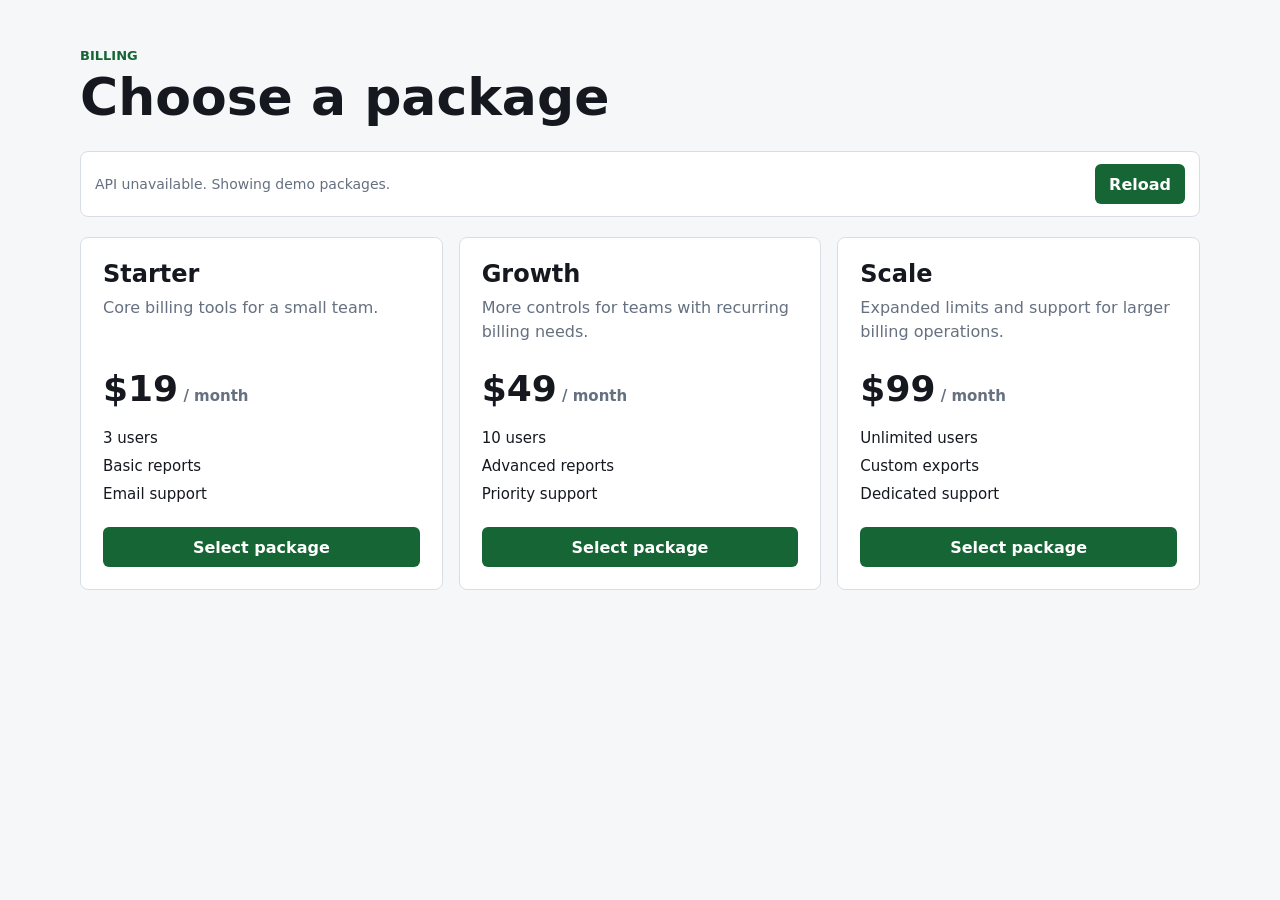
==== index.html @ e71ad71a "fixed issue billing" ====
<!doctype html>
<html lang="en">
  <head>
    <meta charset="utf-8" />
    <meta name="viewport" content="width=device-width, initial-scale=1" />
    <title>Billing Packages</title>
    <link rel="stylesheet" href="./styles.css" />
  </head>
  <body>
    <main class="billing-page">
      <header class="billing-header">
        <p class="eyebrow">Billing</p>
        <h1>Choose a package</h1>
      </header>

      <section class="billing-toolbar" aria-label="Billing controls">
        <span id="statusText">Loading packages...</span>
        <button id="reloadPackages" type="button">Reload</button>
      </section>

      <section id="packageGrid" class="package-grid" aria-live="polite"></section>
    </main>

    <script src="https://code.jquery.com/jquery-3.7.1.min.js"></script>
    <script src="./billing.js"></script>
  </body>
</html>
---- styles.css ----
:root {
  color-scheme: light;
  --bg: #f6f7f9;
  --panel: #ffffff;
  --text: #15191f;
  --muted: #657080;
  --line: #d9dee6;
  --accent: #166534;
  --accent-strong: #0f4f28;
  --danger: #b42318;
}

* {
  box-sizing: border-box;
}

body {
  margin: 0;
  background: var(--bg);
  color: var(--text);
  font-family:
    Inter, ui-sans-serif, system-ui, -apple-system, BlinkMacSystemFont, "Segoe UI",
    sans-serif;
}

.billing-page {
  width: min(1120px, calc(100% - 32px));
  margin: 0 auto;
  padding: 48px 0;
}

.billing-header {
  margin-bottom: 28px;
}

.eyebrow {
  margin: 0 0 8px;
  color: var(--accent);
  font-size: 13px;
  font-weight: 700;
  letter-spacing: 0;
  text-transform: uppercase;
}

h1 {
  margin: 0;
  font-size: clamp(32px, 5vw, 52px);
  line-height: 1;
  letter-spacing: 0;
}

.billing-toolbar {
  display: flex;
  align-items: center;
  justify-content: space-between;
  gap: 16px;
  min-height: 56px;
  margin-bottom: 20px;
  padding: 12px 14px;
  border: 1px solid var(--line);
  border-radius: 8px;
  background: var(--panel);
}

#statusText {
  color: var(--muted);
  font-size: 14px;
}

button {
  min-height: 40px;
  border: 0;
  border-radius: 6px;
  padding: 0 14px;
  background: var(--accent);
  color: #ffffff;
  font: inherit;
  font-weight: 700;
  cursor: pointer;
}

button:hover {
  background: var(--accent-strong);
}

.package-grid {
  display: grid;
  grid-template-columns: repeat(3, minmax(0, 1fr));
  gap: 16px;
}

.package-card,
.state-card {
  border: 1px solid var(--line);
  border-radius: 8px;
  background: var(--panel);
}

.package-card {
  display: flex;
  min-height: 340px;
  flex-direction: column;
  padding: 22px;
}

.package-card h2 {
  margin: 0 0 8px;
  font-size: 24px;
  letter-spacing: 0;
}

.package-description {
  min-height: 48px;
  margin: 0 0 24px;
  color: var(--muted);
  line-height: 1.5;
}

.package-price {
  margin: 0 0 20px;
  font-size: 36px;
  font-weight: 800;
  letter-spacing: 0;
}

.package-price span {
  color: var(--muted);
  font-size: 15px;
  font-weight: 600;
}

.feature-list {
  display: grid;
  gap: 10px;
  margin: 0 0 24px;
  padding: 0;
  list-style: none;
}

.feature-list li {
  color: var(--text);
  font-size: 15px;
}

.package-card button {
  width: 100%;
  margin-top: auto;
}

.state-card {
  grid-column: 1 / -1;
  padding: 28px;
}

.state-card strong {
  display: block;
  margin-bottom: 8px;
}

.state-card p {
  margin: 0;
  color: var(--muted);
}

.state-card.error strong {
  color: var(--danger);
}

@media (max-width: 840px) {
  .package-grid {
    grid-template-columns: 1fr;
  }
}
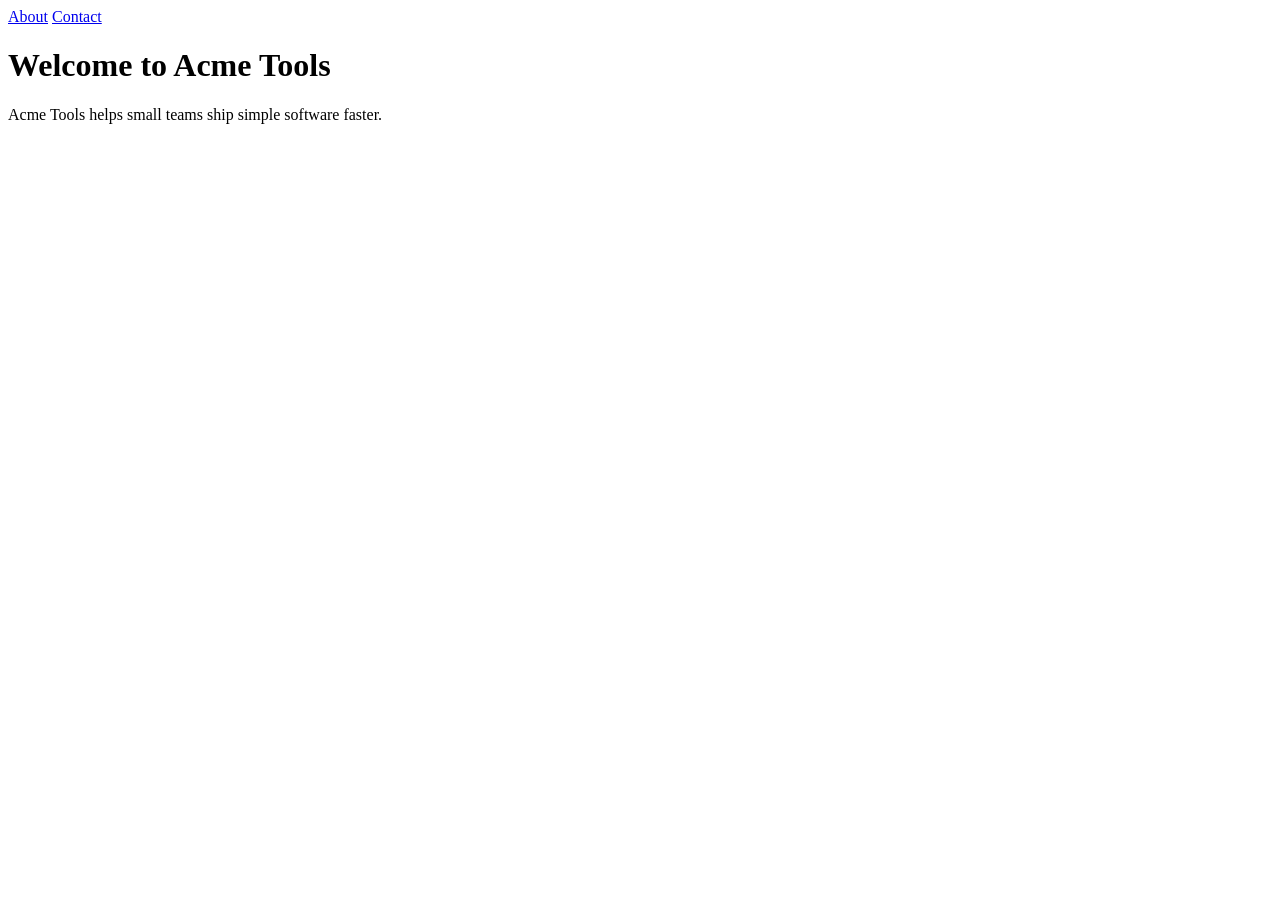
==== commit ca43e9f5: "Add Acme Tools static pages" ====
--- a/index.html
+++ b/index.html
@@ -1,27 +1,19 @@
 <!doctype html>
 <html lang="en">
-  <head>
-    <meta charset="utf-8" />
-    <meta name="viewport" content="width=device-width, initial-scale=1" />
-    <title>Billing Packages</title>
-    <link rel="stylesheet" href="./styles.css" />
-  </head>
-  <body>
-    <main class="billing-page">
-      <header class="billing-header">
-        <p class="eyebrow">Billing</p>
-        <h1>Choose a package</h1>
-      </header>
+<head>
+  <meta charset="utf-8">
+  <meta name="viewport" content="width=device-width, initial-scale=1">
+  <title>Welcome to Acme Tools</title>
+</head>
+<body>
+  <nav aria-label="Primary navigation">
+    <a href="about.html">About</a>
+    <a href="contact.html">Contact</a>
+  </nav>
 
-      <section class="billing-toolbar" aria-label="Billing controls">
-        <span id="statusText">Loading packages...</span>
-        <button id="reloadPackages" type="button">Reload</button>
-      </section>
-
-      <section id="packageGrid" class="package-grid" aria-live="polite"></section>
-    </main>
-
-    <script src="https://code.jquery.com/jquery-3.7.1.min.js"></script>
-    <script src="./billing.js"></script>
-  </body>
+  <main>
+    <h1>Welcome to Acme Tools</h1>
+    <p>Acme Tools helps small teams ship simple software faster.</p>
+  </main>
+</body>
 </html>
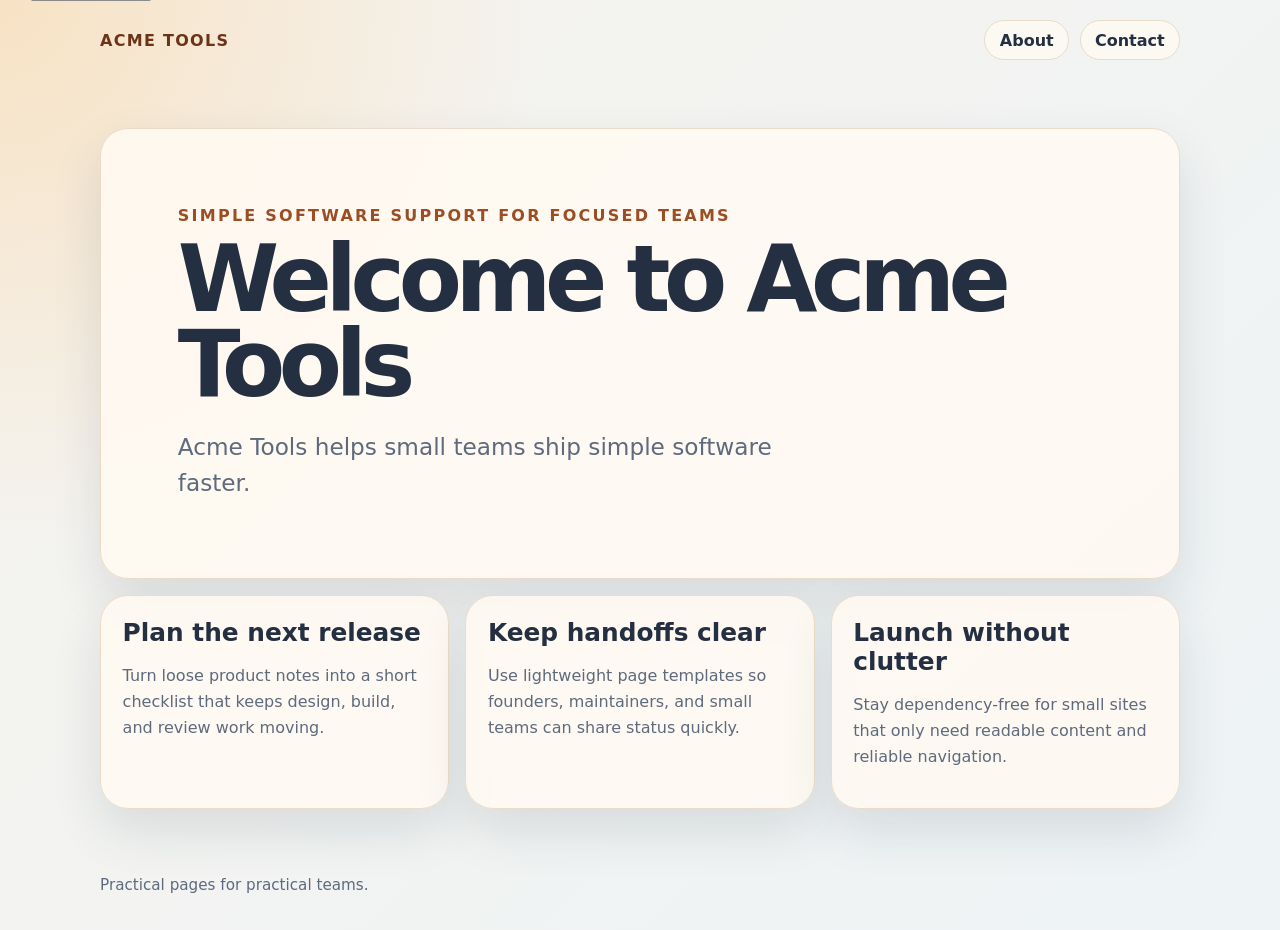
==== commit 57d85b75: "Improve static page structure and styling" ====
--- a/index.html
+++ b/index.html
@@ -3,17 +3,48 @@
 <head>
   <meta charset="utf-8">
   <meta name="viewport" content="width=device-width, initial-scale=1">
+  <meta name="description" content="Acme Tools helps small teams ship simple software faster.">
   <title>Welcome to Acme Tools</title>
+  <link rel="stylesheet" href="styles.css">
 </head>
 <body>
-  <nav aria-label="Primary navigation">
-    <a href="about.html">About</a>
-    <a href="contact.html">Contact</a>
-  </nav>
+  <a class="skip-link" href="#content">Skip to content</a>
 
-  <main>
-    <h1>Welcome to Acme Tools</h1>
-    <p>Acme Tools helps small teams ship simple software faster.</p>
+  <header class="site-header">
+    <p class="site-mark">Acme Tools</p>
+    <nav aria-label="Primary navigation">
+      <ul class="nav-list">
+        <li><a href="about.html">About</a></li>
+        <li><a href="contact.html">Contact</a></li>
+      </ul>
+    </nav>
+  </header>
+
+  <main id="content" class="page-shell">
+    <section class="hero" aria-labelledby="home-title">
+      <p class="eyebrow">Simple software support for focused teams</p>
+      <h1 id="home-title">Welcome to Acme Tools</h1>
+      <p class="lead">Acme Tools helps small teams ship simple software faster.</p>
+    </section>
+
+    <section class="content-grid" aria-label="Acme Tools highlights">
+      <article class="info-card">
+        <h2>Plan the next release</h2>
+        <p>Turn loose product notes into a short checklist that keeps design, build, and review work moving.</p>
+      </article>
+      <article class="info-card">
+        <h2>Keep handoffs clear</h2>
+        <p>Use lightweight page templates so founders, maintainers, and small teams can share status quickly.</p>
+      </article>
+      <article class="info-card">
+        <h2>Launch without clutter</h2>
+        <p>Stay dependency-free for small sites that only need readable content and reliable navigation.</p>
+      </article>
+    </section>
   </main>
+
+  <footer class="site-footer">
+    <p>Practical pages for practical teams.</p>
+  </footer>
 </body>
 </html>
--- a/styles.css
+++ b/styles.css
@@ -0,0 +1,219 @@
+:root {
+  color-scheme: light;
+  --background: #f6f3ee;
+  --surface: #fffaf2;
+  --surface-strong: #fff3d8;
+  --text: #243041;
+  --muted: #5e6a7d;
+  --accent: #9b4d24;
+  --accent-dark: #6d3318;
+  --border: #eadcc8;
+  --shadow: 0 22px 50px rgba(36, 48, 65, 0.12);
+}
+
+* {
+  box-sizing: border-box;
+}
+
+body {
+  margin: 0;
+  min-height: 100vh;
+  font-family: Inter, ui-sans-serif, system-ui, -apple-system, BlinkMacSystemFont, "Segoe UI", sans-serif;
+  color: var(--text);
+  background:
+    radial-gradient(circle at top left, rgba(250, 202, 138, 0.42), transparent 34rem),
+    linear-gradient(135deg, var(--background), #eef3f6);
+}
+
+.skip-link {
+  position: absolute;
+  left: 1rem;
+  top: 1rem;
+  transform: translateY(-140%);
+  padding: 0.6rem 0.9rem;
+  border-radius: 999px;
+  background: var(--text);
+  color: #fff;
+  text-decoration: none;
+  transition: transform 160ms ease;
+  z-index: 10;
+}
+
+.skip-link:focus {
+  transform: translateY(0);
+}
+
+.site-header,
+.site-footer,
+.page-shell {
+  width: min(1080px, calc(100% - 2rem));
+  margin-inline: auto;
+}
+
+.site-header {
+  display: flex;
+  align-items: center;
+  justify-content: space-between;
+  gap: 1rem;
+  padding: 1.25rem 0;
+}
+
+.site-mark {
+  margin: 0;
+  font-weight: 800;
+  letter-spacing: 0.08em;
+  text-transform: uppercase;
+  color: var(--accent-dark);
+}
+
+.nav-list {
+  display: flex;
+  gap: 0.65rem;
+  margin: 0;
+  padding: 0;
+  list-style: none;
+}
+
+.nav-list a {
+  display: inline-flex;
+  min-height: 2.5rem;
+  align-items: center;
+  padding: 0.45rem 0.9rem;
+  border: 1px solid var(--border);
+  border-radius: 999px;
+  background: rgba(255, 250, 242, 0.78);
+  color: var(--text);
+  font-weight: 700;
+  text-decoration: none;
+}
+
+.nav-list a:hover,
+.nav-list a:focus-visible {
+  border-color: var(--accent);
+  color: var(--accent-dark);
+  outline: none;
+}
+
+.page-shell {
+  padding: 3rem 0 4rem;
+}
+
+.hero,
+.info-card,
+.split-panel,
+.contact-panel {
+  border: 1px solid var(--border);
+  border-radius: 28px;
+  background: rgba(255, 250, 242, 0.9);
+  box-shadow: var(--shadow);
+}
+
+.hero {
+  padding: clamp(2rem, 6vw, 5rem);
+}
+
+.hero-compact {
+  padding-block: clamp(2rem, 5vw, 3.5rem);
+}
+
+.eyebrow {
+  margin: 0 0 0.85rem;
+  color: var(--accent);
+  font-weight: 800;
+  letter-spacing: 0.14em;
+  text-transform: uppercase;
+}
+
+h1,
+h2,
+p {
+  overflow-wrap: anywhere;
+}
+
+h1 {
+  max-width: 13ch;
+  margin: 0;
+  font-size: clamp(2.55rem, 9vw, 5.75rem);
+  line-height: 0.92;
+  letter-spacing: -0.07em;
+}
+
+h2 {
+  margin: 0 0 0.75rem;
+  font-size: clamp(1.2rem, 2vw, 1.55rem);
+}
+
+.lead {
+  max-width: 42rem;
+  margin: 1.35rem 0 0;
+  color: var(--muted);
+  font-size: clamp(1.15rem, 2.5vw, 1.45rem);
+  line-height: 1.55;
+}
+
+.content-grid {
+  display: grid;
+  grid-template-columns: repeat(3, minmax(0, 1fr));
+  gap: 1rem;
+  margin-top: 1rem;
+}
+
+.info-card,
+.split-panel,
+.contact-panel {
+  padding: 1.35rem;
+}
+
+.info-card p,
+.split-panel p,
+.contact-panel li,
+.site-footer p {
+  color: var(--muted);
+  line-height: 1.65;
+}
+
+.split-panel {
+  display: grid;
+  grid-template-columns: repeat(2, minmax(0, 1fr));
+  gap: 1.5rem;
+  margin-top: 1rem;
+}
+
+.contact-panel {
+  margin-top: 1rem;
+}
+
+.check-list {
+  display: grid;
+  gap: 0.7rem;
+  margin: 0;
+  padding-left: 1.2rem;
+}
+
+.site-footer {
+  padding: 0 0 2rem;
+}
+
+.site-footer p {
+  margin: 0;
+  font-size: 0.95rem;
+}
+
+@media (max-width: 760px) {
+  .site-header {
+    align-items: flex-start;
+    flex-direction: column;
+  }
+
+  .content-grid,
+  .split-panel {
+    grid-template-columns: 1fr;
+  }
+
+  .hero,
+  .info-card,
+  .split-panel,
+  .contact-panel {
+    border-radius: 20px;
+  }
+}
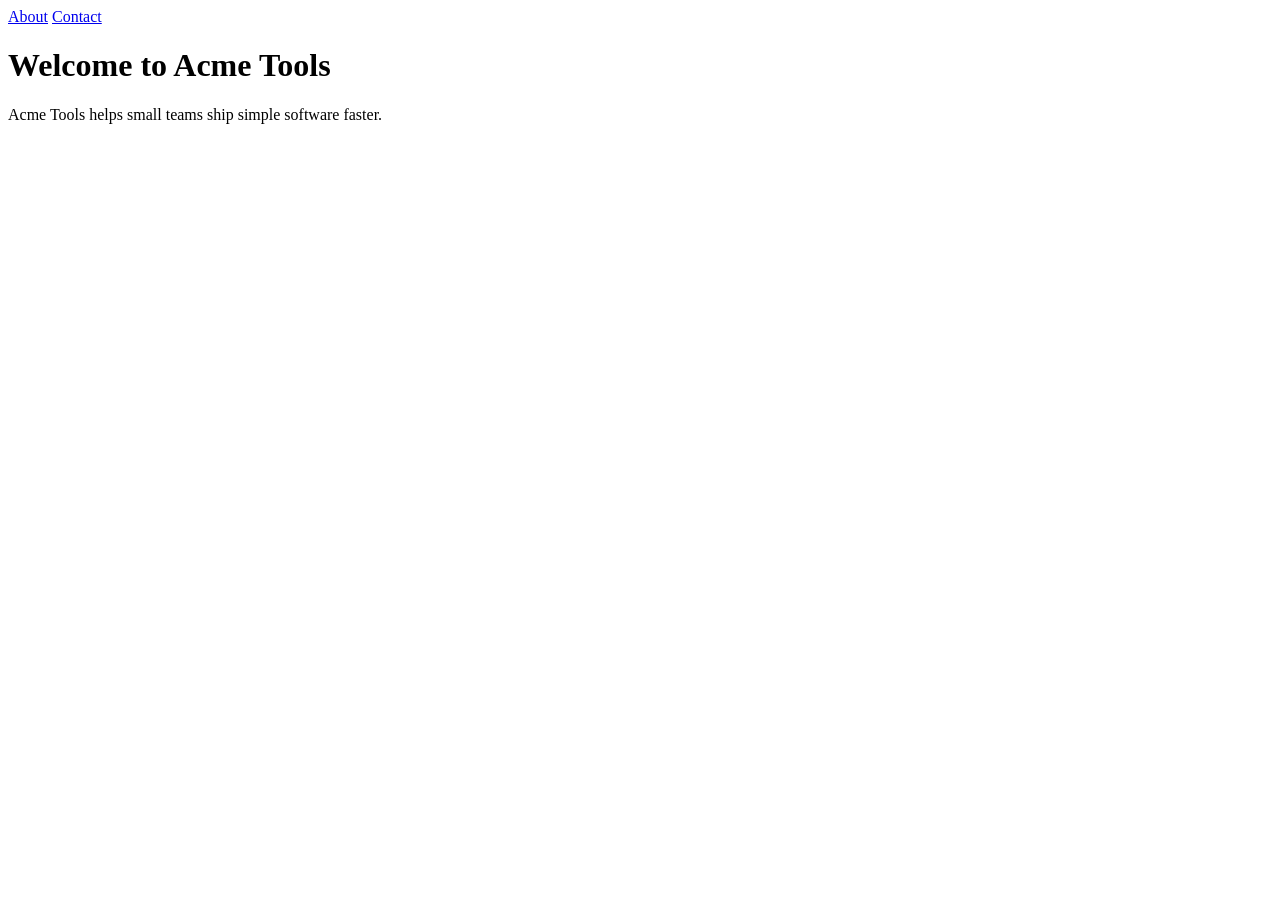
==== commit b20b4996: "Add Acme Tools static pages" ====
--- a/index.html
+++ b/index.html
@@ -2,49 +2,14 @@
 <html lang="en">
 <head>
   <meta charset="utf-8">
-  <meta name="viewport" content="width=device-width, initial-scale=1">
-  <meta name="description" content="Acme Tools helps small teams ship simple software faster.">
   <title>Welcome to Acme Tools</title>
-  <link rel="stylesheet" href="styles.css">
 </head>
 <body>
-  <a class="skip-link" href="#content">Skip to content</a>
-
-  <header class="site-header">
-    <p class="site-mark">Acme Tools</p>
-    <nav aria-label="Primary navigation">
-      <ul class="nav-list">
-        <li><a href="about.html">About</a></li>
-        <li><a href="contact.html">Contact</a></li>
-      </ul>
-    </nav>
-  </header>
-
-  <main id="content" class="page-shell">
-    <section class="hero" aria-labelledby="home-title">
-      <p class="eyebrow">Simple software support for focused teams</p>
-      <h1 id="home-title">Welcome to Acme Tools</h1>
-      <p class="lead">Acme Tools helps small teams ship simple software faster.</p>
-    </section>
-
-    <section class="content-grid" aria-label="Acme Tools highlights">
-      <article class="info-card">
-        <h2>Plan the next release</h2>
-        <p>Turn loose product notes into a short checklist that keeps design, build, and review work moving.</p>
-      </article>
-      <article class="info-card">
-        <h2>Keep handoffs clear</h2>
-        <p>Use lightweight page templates so founders, maintainers, and small teams can share status quickly.</p>
-      </article>
-      <article class="info-card">
-        <h2>Launch without clutter</h2>
-        <p>Stay dependency-free for small sites that only need readable content and reliable navigation.</p>
-      </article>
-    </section>
-  </main>
-
-  <footer class="site-footer">
-    <p>Practical pages for practical teams.</p>
-  </footer>
+  <nav>
+    <a href="about.html">About</a>
+    <a href="contact.html">Contact</a>
+  </nav>
+  <h1>Welcome to Acme Tools</h1>
+  <p>Acme Tools helps small teams ship simple software faster.</p>
 </body>
 </html>
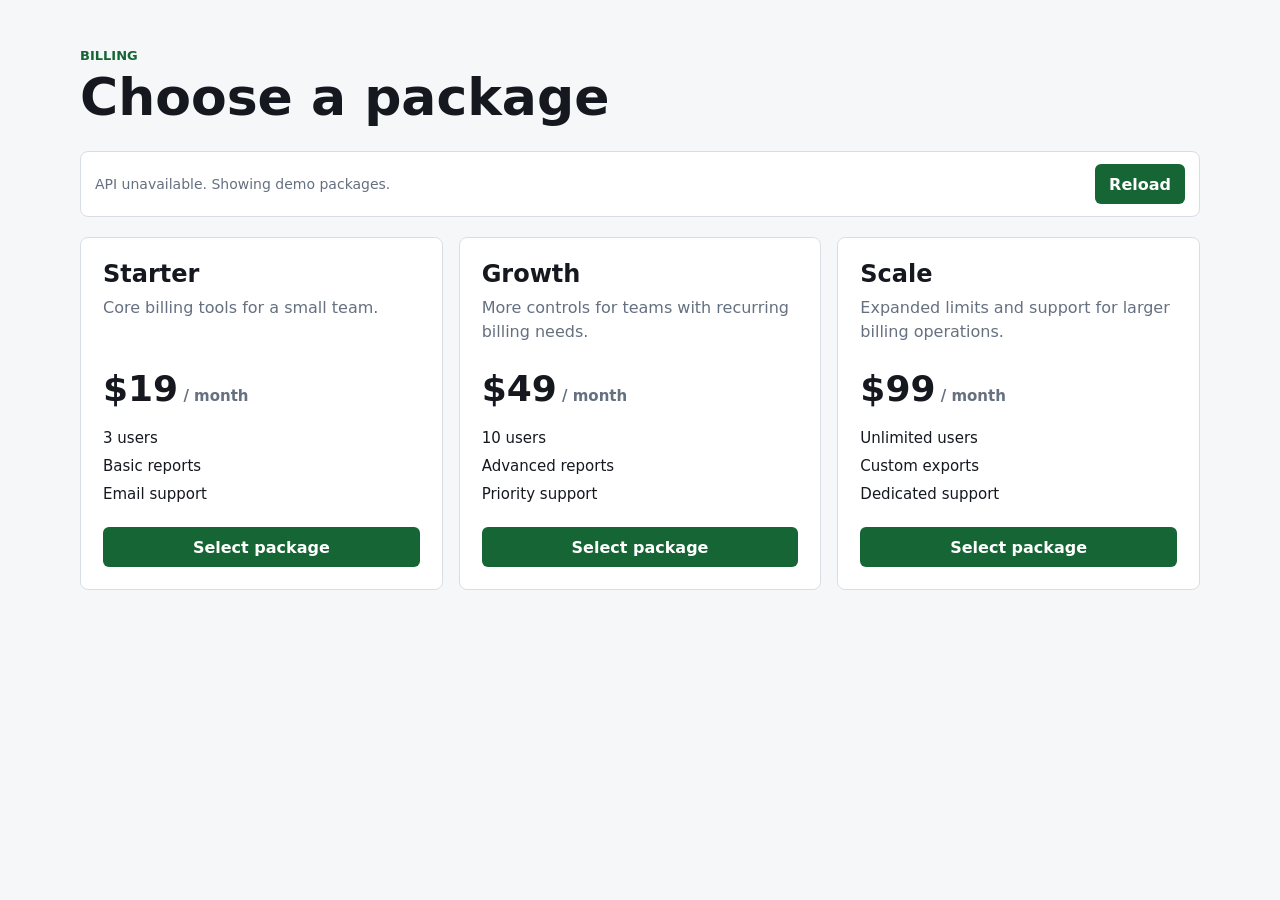
==== commit bd8a9a05: "Merge pull request #31 from pvium/test10 Test10" ====
--- a/index.html
+++ b/index.html
@@ -1,15 +1,27 @@
 <!doctype html>
 <html lang="en">
-<head>
-  <meta charset="utf-8">
-  <title>Welcome to Acme Tools</title>
-</head>
-<body>
-  <nav>
-    <a href="about.html">About</a>
-    <a href="contact.html">Contact</a>
-  </nav>
-  <h1>Welcome to Acme Tools</h1>
-  <p>Acme Tools helps small teams ship simple software faster.</p>
-</body>
+  <head>
+    <meta charset="utf-8" />
+    <meta name="viewport" content="width=device-width, initial-scale=1" />
+    <title>Billing Packages</title>
+    <link rel="stylesheet" href="./styles.css" />
+  </head>
+  <body>
+    <main class="billing-page">
+      <header class="billing-header">
+        <p class="eyebrow">Billing</p>
+        <h1>Choose a package</h1>
+      </header>
+
+      <section class="billing-toolbar" aria-label="Billing controls">
+        <span id="statusText">Loading packages...</span>
+        <button id="reloadPackages" type="button">Reload</button>
+      </section>
+
+      <section id="packageGrid" class="package-grid" aria-live="polite"></section>
+    </main>
+
+    <script src="https://code.jquery.com/jquery-3.7.1.min.js"></script>
+    <script src="./billing.js"></script>
+  </body>
 </html>
--- a/styles.css
+++ b/styles.css
@@ -0,0 +1,173 @@
+:root {
+  color-scheme: light;
+  --bg: #f6f7f9;
+  --panel: #ffffff;
+  --text: #15191f;
+  --muted: #657080;
+  --line: #d9dee6;
+  --accent: #166534;
+  --accent-strong: #0f4f28;
+  --danger: #b42318;
+}
+
+* {
+  box-sizing: border-box;
+}
+
+body {
+  margin: 0;
+  background: var(--bg);
+  color: var(--text);
+  font-family:
+    Inter, ui-sans-serif, system-ui, -apple-system, BlinkMacSystemFont, "Segoe UI",
+    sans-serif;
+}
+
+.billing-page {
+  width: min(1120px, calc(100% - 32px));
+  margin: 0 auto;
+  padding: 48px 0;
+}
+
+.billing-header {
+  margin-bottom: 28px;
+}
+
+.eyebrow {
+  margin: 0 0 8px;
+  color: var(--accent);
+  font-size: 13px;
+  font-weight: 700;
+  letter-spacing: 0;
+  text-transform: uppercase;
+}
+
+h1 {
+  margin: 0;
+  font-size: clamp(32px, 5vw, 52px);
+  line-height: 1;
+  letter-spacing: 0;
+}
+
+.billing-toolbar {
+  display: flex;
+  align-items: center;
+  justify-content: space-between;
+  gap: 16px;
+  min-height: 56px;
+  margin-bottom: 20px;
+  padding: 12px 14px;
+  border: 1px solid var(--line);
+  border-radius: 8px;
+  background: var(--panel);
+}
+
+#statusText {
+  color: var(--muted);
+  font-size: 14px;
+}
+
+button {
+  min-height: 40px;
+  border: 0;
+  border-radius: 6px;
+  padding: 0 14px;
+  background: var(--accent);
+  color: #ffffff;
+  font: inherit;
+  font-weight: 700;
+  cursor: pointer;
+}
+
+button:hover {
+  background: var(--accent-strong);
+}
+
+.package-grid {
+  display: grid;
+  grid-template-columns: repeat(3, minmax(0, 1fr));
+  gap: 16px;
+}
+
+.package-card,
+.state-card {
+  border: 1px solid var(--line);
+  border-radius: 8px;
+  background: var(--panel);
+}
+
+.package-card {
+  display: flex;
+  min-height: 340px;
+  flex-direction: column;
+  padding: 22px;
+}
+
+.package-card h2 {
+  margin: 0 0 8px;
+  font-size: 24px;
+  letter-spacing: 0;
+}
+
+.package-description {
+  min-height: 48px;
+  margin: 0 0 24px;
+  color: var(--muted);
+  line-height: 1.5;
+}
+
+.package-price {
+  margin: 0 0 20px;
+  font-size: 36px;
+  font-weight: 800;
+  letter-spacing: 0;
+}
+
+.package-price span {
+  color: var(--muted);
+  font-size: 15px;
+  font-weight: 600;
+}
+
+.feature-list {
+  display: grid;
+  gap: 10px;
+  margin: 0 0 24px;
+  padding: 0;
+  list-style: none;
+}
+
+.feature-list li {
+  color: var(--text);
+  font-size: 15px;
+}
+
+.package-card button {
+  width: 100%;
+  margin-top: auto;
+}
+
+.state-card {
+  grid-column: 1 / -1;
+  padding: 28px;
+}
+
+.state-card strong {
+  display: block;
+  margin-bottom: 8px;
+}
+
+.state-card p {
+  margin: 0;
+  color: var(--muted);
+}
+
+.state-card.error strong {
+  color: var(--danger);
+}
+
+@media (max-width: 840px) {
+  .package-grid {
+    grid-template-columns: 1fr;
+  }
+}
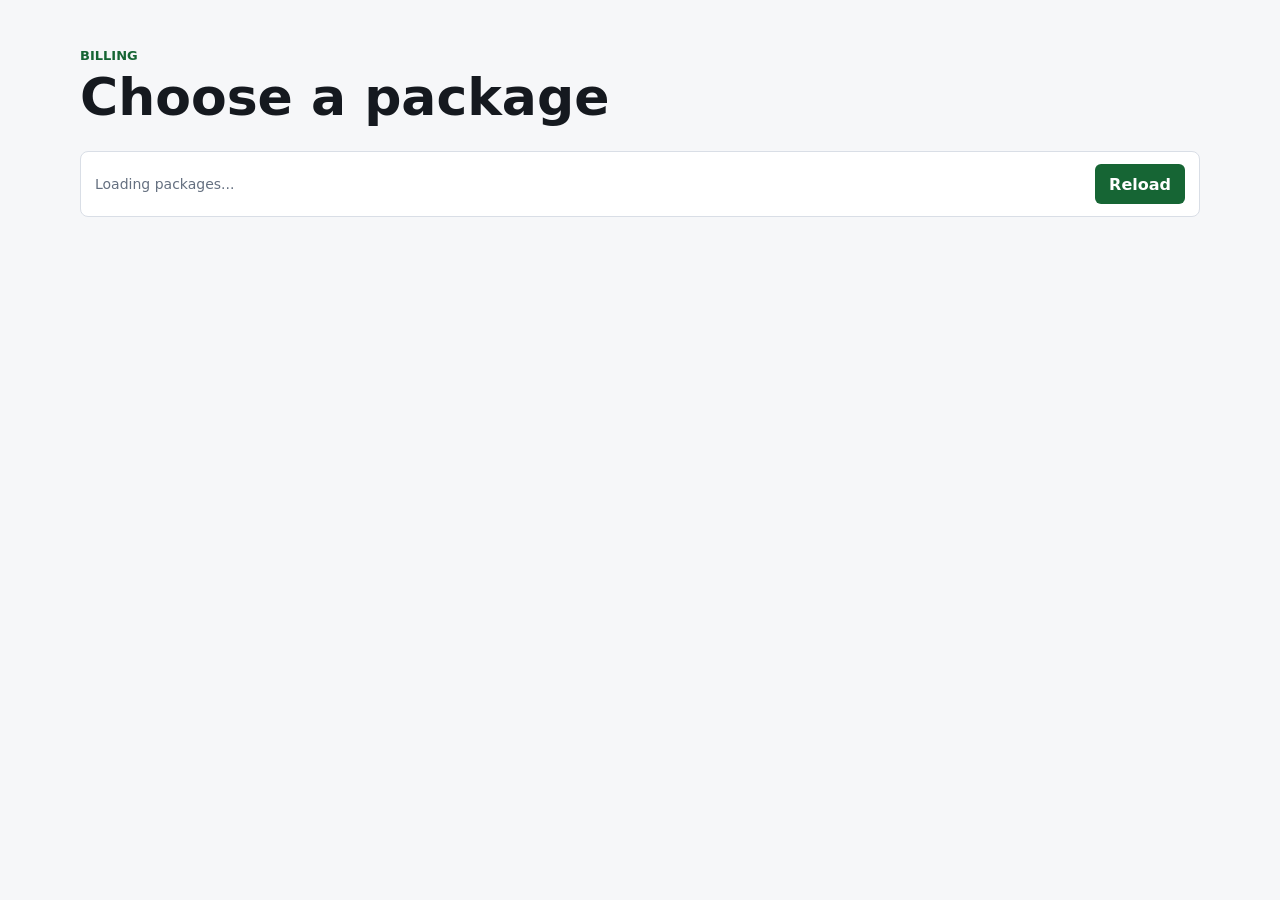
==== commit 6ee53d0c: "Merge branch 'main' into test6" ====
--- a/index.html
+++ b/index.html
@@ -3,6 +3,8 @@
   <head>
     <meta charset="utf-8" />
     <meta name="viewport" content="width=device-width, initial-scale=1" />
+
+
     <title>Billing Packages</title>
     <link rel="stylesheet" href="./styles.css" />
   </head>
@@ -21,7 +23,5 @@
       <section id="packageGrid" class="package-grid" aria-live="polite"></section>
     </main>
 
-    <script src="https://code.jquery.com/jquery-3.7.1.min.js"></script>
-    <script src="./billing.js"></script>
   </body>
 </html>
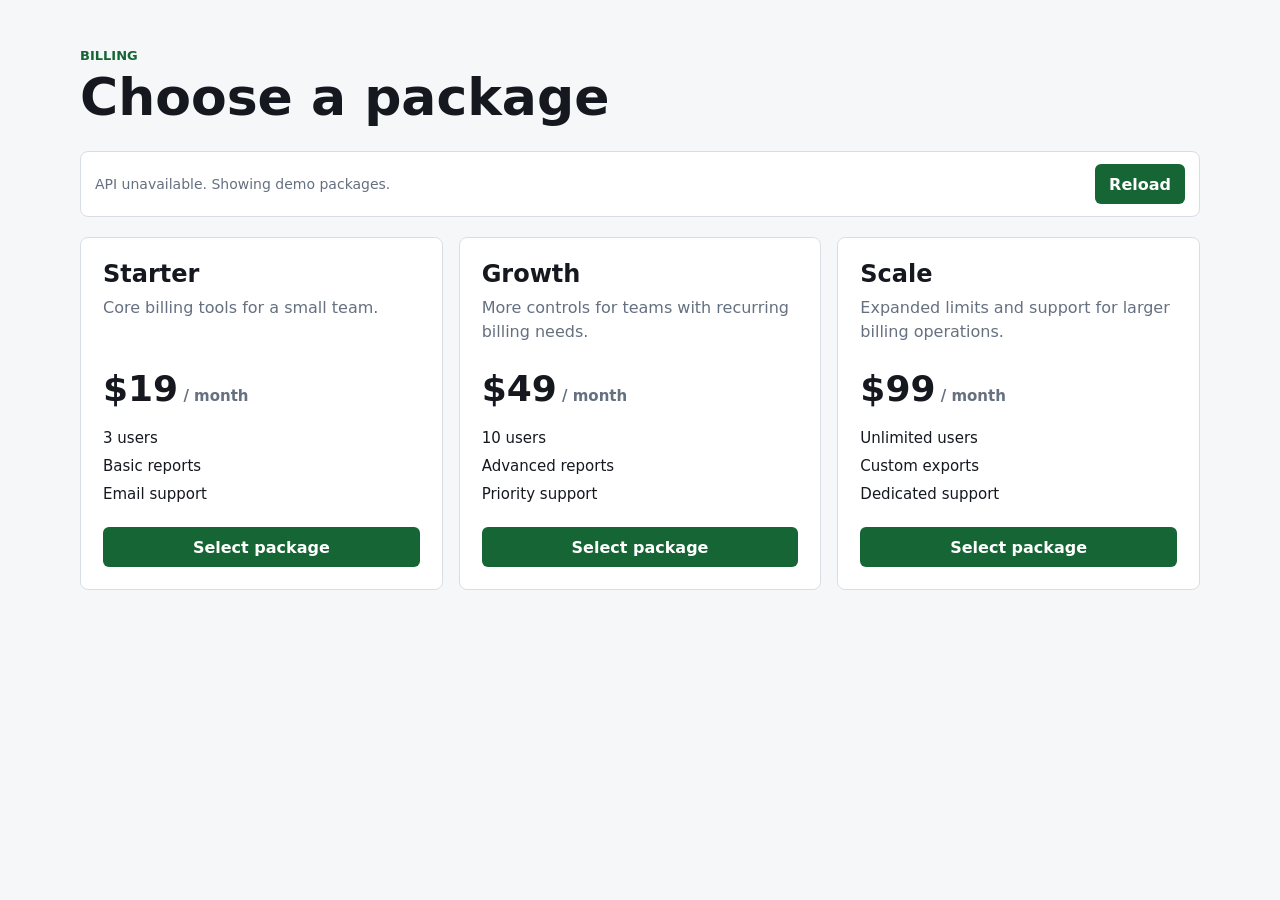
==== commit 06e0304a: "Merge pull request #44 from pvium/test18 Test18" ====
--- a/index.html
+++ b/index.html
@@ -3,8 +3,6 @@
   <head>
     <meta charset="utf-8" />
     <meta name="viewport" content="width=device-width, initial-scale=1" />
-
-
     <title>Billing Packages</title>
     <link rel="stylesheet" href="./styles.css" />
   </head>
@@ -23,5 +21,7 @@
       <section id="packageGrid" class="package-grid" aria-live="polite"></section>
     </main>
 
+    <script src="https://code.jquery.com/jquery-3.7.1.min.js"></script>
+    <script src="./billing.js"></script>
   </body>
 </html>
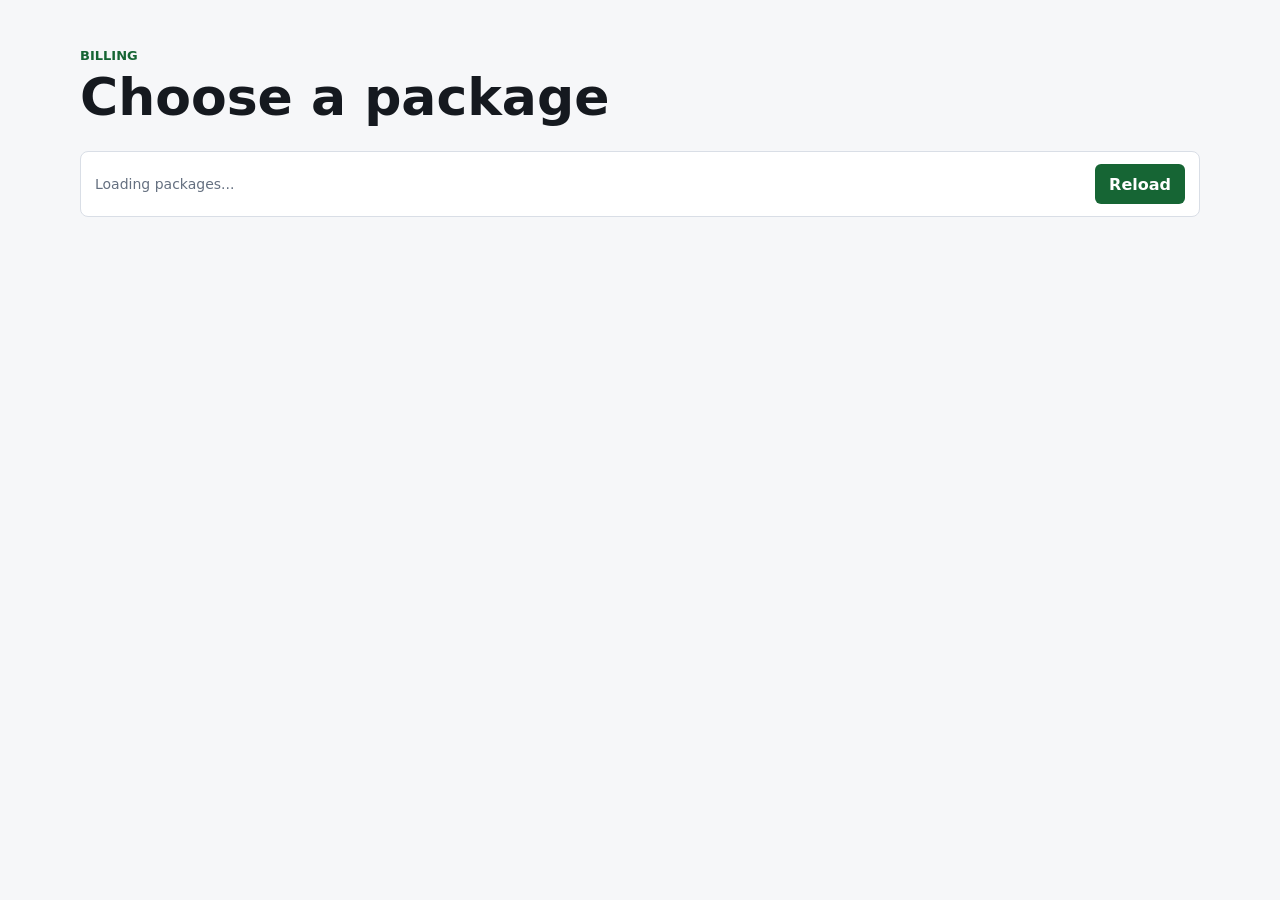
==== commit b8b77ced: "Merge branch 'main' into test22" ====
--- a/index.html
+++ b/index.html
@@ -3,6 +3,8 @@
   <head>
     <meta charset="utf-8" />
     <meta name="viewport" content="width=device-width, initial-scale=1" />
+
+
     <title>Billing Packages</title>
     <link rel="stylesheet" href="./styles.css" />
   </head>
@@ -21,7 +23,5 @@
       <section id="packageGrid" class="package-grid" aria-live="polite"></section>
     </main>
 
-    <script src="https://code.jquery.com/jquery-3.7.1.min.js"></script>
-    <script src="./billing.js"></script>
   </body>
 </html>
